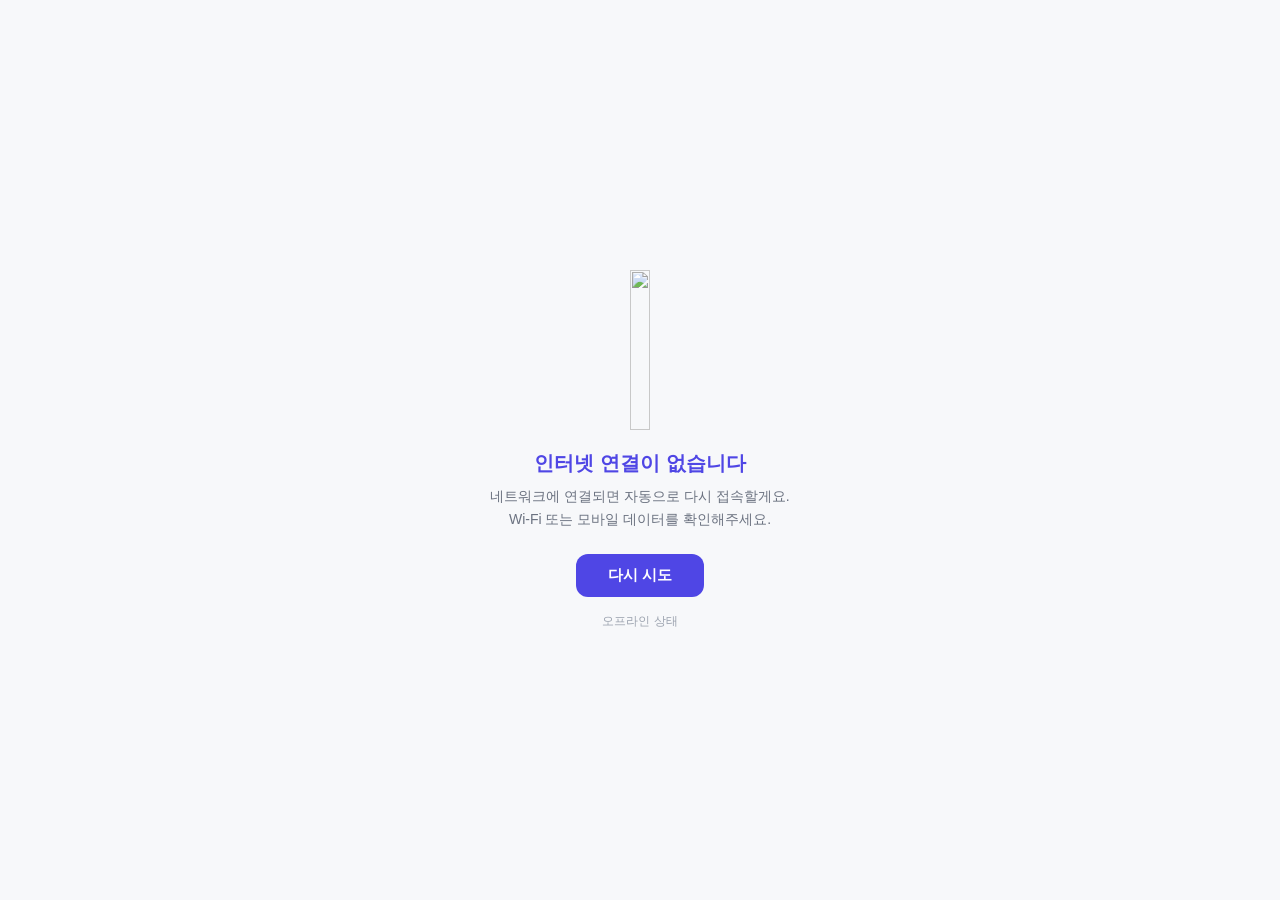
==== web/static/offline.html @ a8f72d96 "feat: PWA 완전체 구현 + Open Peeps 일러스트레이션 적용 - manifest.json, Service Worker, 오프라인 폴백 페이지 추가 - PWA 아이콘 생" ====
<!DOCTYPE html>
<html lang="ko">
<head>
<meta charset="utf-8">
<meta name="viewport" content="width=device-width, initial-scale=1">
<meta name="theme-color" content="#4F46E5">
<title>오프라인 — 쫑굿</title>
<style>
  * { margin: 0; padding: 0; box-sizing: border-box; }
  body {
    font-family: -apple-system, BlinkMacSystemFont, 'Segoe UI', Roboto, sans-serif;
    background: #F7F8FA;
    color: #1F2937;
    display: flex;
    align-items: center;
    justify-content: center;
    min-height: 100vh;
    min-height: 100dvh;
    padding: 24px;
  }
  .container {
    text-align: center;
    max-width: 360px;
  }
  .illustration {
    margin-bottom: 16px;
    animation: float 3s ease-in-out infinite;
  }
  .illustration img {
    height: 160px;
    width: auto;
    opacity: 0.85;
  }
  @keyframes float {
    0%, 100% { transform: translateY(0); }
    50% { transform: translateY(-6px); }
  }
  h1 {
    font-size: 20px;
    font-weight: 700;
    color: #4F46E5;
    margin-bottom: 8px;
  }
  p {
    font-size: 14px;
    color: #6B7280;
    line-height: 1.6;
    margin-bottom: 24px;
  }
  .retry-btn {
    display: inline-block;
    padding: 12px 32px;
    background: #4F46E5;
    color: #fff;
    font-size: 15px;
    font-weight: 600;
    border: none;
    border-radius: 12px;
    cursor: pointer;
    transition: background 0.2s;
  }
  .retry-btn:hover { background: #4338CA; }
  .retry-btn:active { transform: scale(0.97); }
  .status {
    margin-top: 16px;
    font-size: 12px;
    color: #9CA3AF;
  }
  .status.online { color: #10B981; }
</style>
</head>
<body>
<div class="container">
  <div class="illustration" role="img" aria-label="기다리는 사람 일러스트">
    <img src="/static/img/peep-offline.png" alt="" width="118" height="200">
  </div>
  <h1>인터넷 연결이 없습니다</h1>
  <p>네트워크에 연결되면 자동으로 다시 접속할게요.<br>Wi-Fi 또는 모바일 데이터를 확인해주세요.</p>
  <button class="retry-btn" onclick="location.reload()">다시 시도</button>
  <div class="status" id="netStatus">오프라인 상태</div>
</div>
<script>
  window.addEventListener('online', function() {
    document.getElementById('netStatus').textContent = '연결됨! 새로고침 중...';
    document.getElementById('netStatus').className = 'status online';
    setTimeout(function() { location.reload(); }, 500);
  });
</script>
</body>
</html>
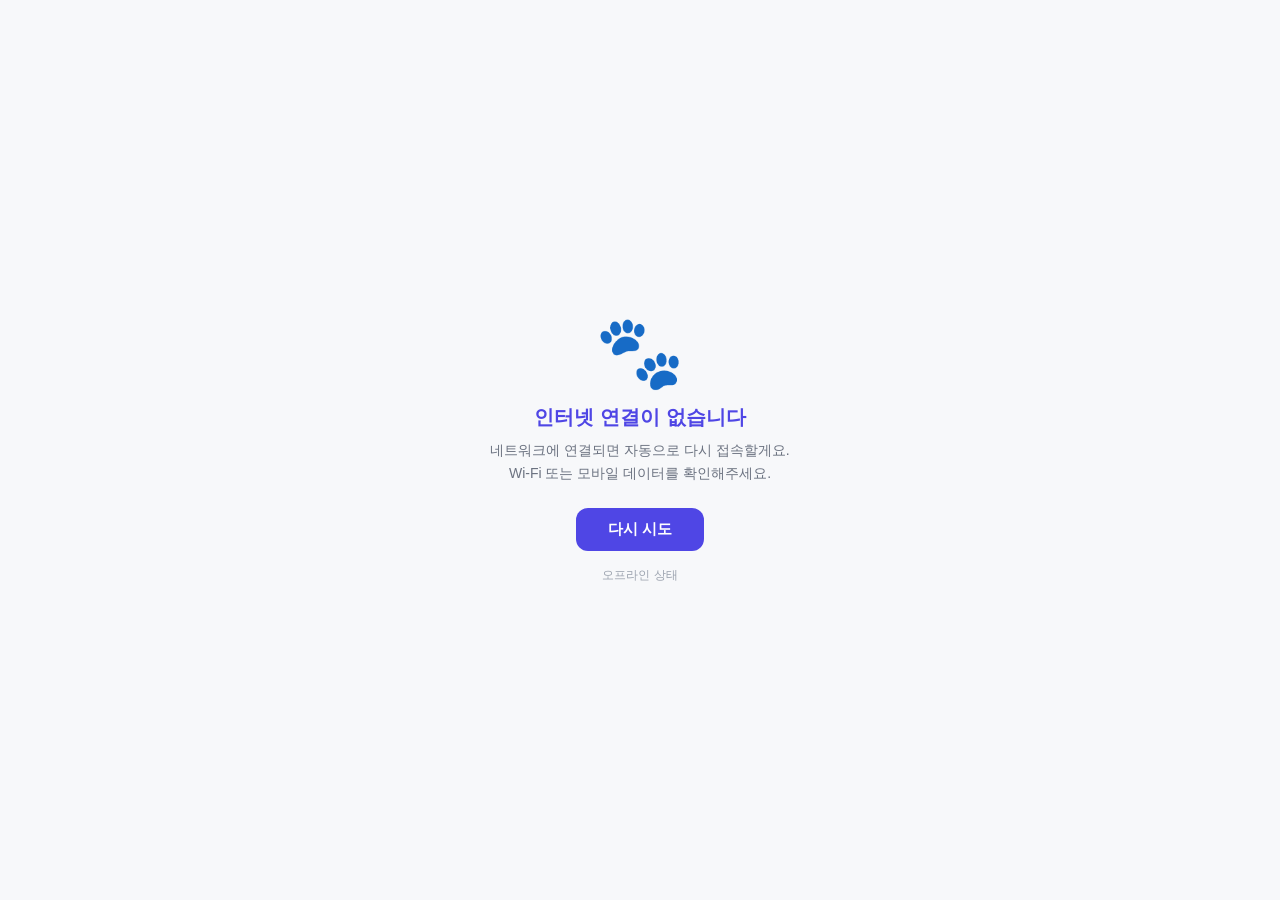
==== commit b7da4ee7: "fix: Open Peeps 사람 일러스트 제거 → 이모지 기반 빈 상태 UI로 전환 - peep-*.png 6개 파일 전량 삭제 (49KB 절감) - 빈 타임라인: 🐾, 연결 오" ====
--- a/web/static/offline.html
+++ b/web/static/offline.html
@@ -24,12 +24,9 @@
   }
   .illustration {
     margin-bottom: 16px;
+    font-size: 72px;
+    line-height: 1;
     animation: float 3s ease-in-out infinite;
-  }
-  .illustration img {
-    height: 160px;
-    width: auto;
-    opacity: 0.85;
   }
   @keyframes float {
     0%, 100% { transform: translateY(0); }
@@ -71,9 +68,7 @@
 </head>
 <body>
 <div class="container">
-  <div class="illustration" role="img" aria-label="기다리는 사람 일러스트">
-    <img src="/static/img/peep-offline.png" alt="" width="118" height="200">
-  </div>
+  <div class="illustration" role="img" aria-label="오프라인">🐾</div>
   <h1>인터넷 연결이 없습니다</h1>
   <p>네트워크에 연결되면 자동으로 다시 접속할게요.<br>Wi-Fi 또는 모바일 데이터를 확인해주세요.</p>
   <button class="retry-btn" onclick="location.reload()">다시 시도</button>
